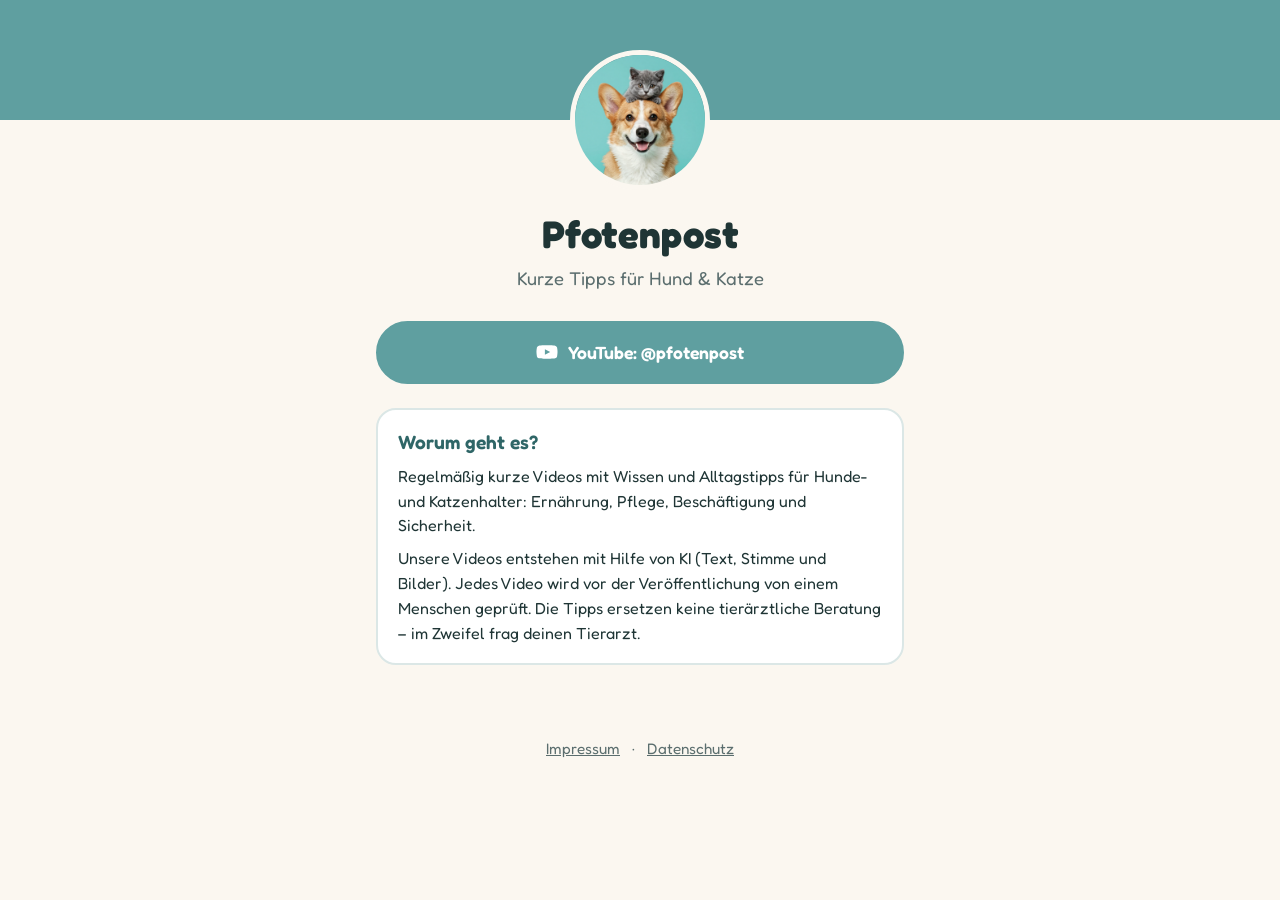
==== index.html @ e948f3a2 "Linkseite Pfotenpost: Start, Impressum, Datenschutz" ====
<!doctype html>
<html lang="de">
<head>
  <meta charset="utf-8">
  <meta name="viewport" content="width=device-width, initial-scale=1">
  <title>Pfotenpost – Kurze Tipps für Hund &amp; Katze</title>
  <meta name="description" content="Pfotenpost: kurze, geprüfte Tipps für Hunde- und Katzenhalter als YouTube Shorts.">
  <link rel="icon" href="assets/profilbild.png">
  <link rel="stylesheet" href="assets/stil.css">
</head>
<body>
  <div class="kopf"></div>
  <main>
    <div class="profil">
      <img src="assets/profilbild.png" alt="Pfotenpost: Corgi mit grauem Kätzchen auf dem Kopf">
      <h1>Pfotenpost</h1>
      <p class="unterzeile">Kurze Tipps für Hund &amp; Katze</p>
    </div>

    <a class="knopf haupt" href="https://www.youtube.com/@pfotenpost" rel="noopener">
      <svg viewBox="0 0 24 24" aria-hidden="true"><path fill="currentColor" d="M23 7.2a3 3 0 0 0-2.1-2.1C19 4.6 12 4.6 12 4.6s-7 0-8.9.5A3 3 0 0 0 1 7.2 31 31 0 0 0 .5 12a31 31 0 0 0 .5 4.8 3 3 0 0 0 2.1 2.1c1.9.5 8.9.5 8.9.5s7 0 8.9-.5a3 3 0 0 0 2.1-2.1 31 31 0 0 0 .5-4.8 31 31 0 0 0-.5-4.8ZM9.7 15.1V8.9L15.5 12l-5.8 3.1Z"/></svg>
      YouTube: @pfotenpost
    </a>
    <!-- TikTok-Knopf folgt, sobald der Kanal steht -->

    <section class="karte">
      <h2>Worum geht es?</h2>
      <p>Regelmäßig kurze Videos mit Wissen und Alltagstipps für Hunde- und Katzenhalter: Ernährung, Pflege,
        Beschäftigung und Sicherheit.</p>
      <p>Unsere Videos entstehen mit Hilfe von KI (Text, Stimme und Bilder). Jedes Video wird vor der
        Veröffentlichung von einem Menschen geprüft. Die Tipps ersetzen keine tierärztliche Beratung –
        im Zweifel frag deinen Tierarzt.</p>
    </section>
    <!-- Abschnitt „Produkte aus den Videos“ (Affiliate-Links mit Hinweis „Werbung“) folgt später -->
  </main>
  <footer>
    <a href="impressum.html">Impressum</a> · <a href="datenschutz.html">Datenschutz</a>
  </footer>
</body>
</html>
---- assets/stil.css ----
/* Pfotenpost – Linkseite. Keine externen Dateien, keine Cookies. Schrift: Fredoka (SIL OFL 1.1) */
@font-face {
  font-family: "Fredoka";
  src: url("fredoka.ttf") format("truetype");
  font-weight: 300 700;
  font-display: swap;
}

:root {
  --tuerkis: #5f9fa0;
  --tuerkis-dunkel: #2f6667;
  --orange: #e8913a;
  --creme: #fbf7f0;
  --text: #1f3535;
  --text-leise: #5b6e6e;
  --karte: #ffffff;
  --rand: #dbe7e6;
}

@media (prefers-color-scheme: dark) {
  :root {
    --creme: #142424;
    --text: #eef5f4;
    --text-leise: #a8bcbb;
    --karte: #1d3333;
    --rand: #2c4a4a;
    --tuerkis-dunkel: #8cc7c7;
  }
}

* { box-sizing: border-box; }

body {
  margin: 0;
  background: var(--creme);
  color: var(--text);
  font-family: "Fredoka", system-ui, -apple-system, "Segoe UI", sans-serif;
  font-weight: 400;
  line-height: 1.55;
}

.kopf {
  background: var(--tuerkis);
  height: 120px;
}

main {
  max-width: 560px;
  margin: -70px auto 0;
  padding: 0 16px 48px;
}

.profil { text-align: center; }

.profil img {
  width: 140px;
  height: 140px;
  border-radius: 50%;
  border: 5px solid var(--creme);
  object-fit: cover;
  background: var(--tuerkis);
}

h1 {
  font-weight: 700;
  font-size: 2.4rem;
  margin: 8px 0 0;
  letter-spacing: 0.01em;
}

.unterzeile {
  margin: 0 0 28px;
  color: var(--text-leise);
  font-size: 1.15rem;
}

.knopf {
  display: flex;
  align-items: center;
  justify-content: center;
  gap: 10px;
  padding: 16px 20px;
  margin: 0 0 12px;
  border-radius: 999px;
  background: var(--karte);
  border: 2px solid var(--rand);
  color: var(--text);
  text-decoration: none;
  font-weight: 600;
  font-size: 1.1rem;
  transition: transform 0.12s ease, border-color 0.12s ease;
}

.knopf:hover, .knopf:focus-visible { transform: translateY(-2px); border-color: var(--tuerkis); }
.knopf.haupt { background: var(--tuerkis); border-color: var(--tuerkis); color: #fff; }
.knopf svg { width: 22px; height: 22px; flex: none; }

.karte {
  background: var(--karte);
  border: 2px solid var(--rand);
  border-radius: 20px;
  padding: 18px 20px;
  margin: 24px 0 0;
}

.karte h2 { margin: 0 0 6px; font-size: 1.2rem; font-weight: 600; color: var(--tuerkis-dunkel); }
.karte p { margin: 0 0 8px; }
.karte p:last-child { margin-bottom: 0; }

.text h1 { font-size: 2rem; margin-top: 0; }
.text h2 { font-size: 1.25rem; font-weight: 600; margin: 28px 0 6px; color: var(--tuerkis-dunkel); }
.text main { margin-top: 0; padding-top: 24px; }
.text .kopf { height: 56px; }
.zurueck { display: inline-block; margin: 0 0 16px; color: var(--tuerkis-dunkel); }

a { color: var(--tuerkis-dunkel); }

footer {
  text-align: center;
  color: var(--text-leise);
  font-size: 0.95rem;
  padding: 24px 16px 40px;
}

footer a { color: var(--text-leise); margin: 0 8px; }
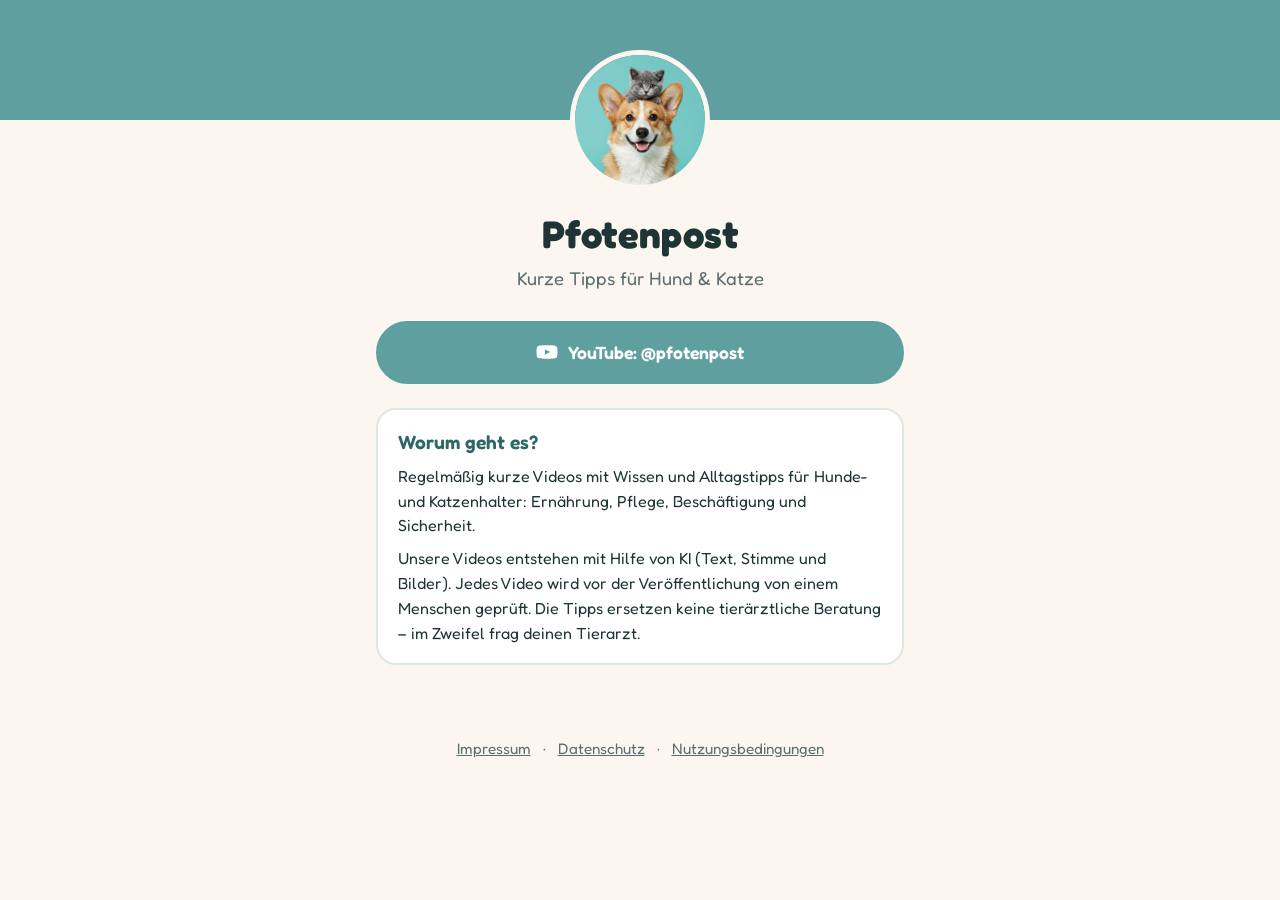
==== commit 5a883a15: "Nutzungsbedingungen ergänzt" ====
--- a/index.html
+++ b/index.html
@@ -34,7 +34,7 @@
     <!-- Abschnitt „Produkte aus den Videos“ (Affiliate-Links mit Hinweis „Werbung“) folgt später -->
   </main>
   <footer>
-    <a href="impressum.html">Impressum</a> · <a href="datenschutz.html">Datenschutz</a>
+    <a href="impressum.html">Impressum</a> · <a href="datenschutz.html">Datenschutz</a> · <a href="nutzungsbedingungen.html">Nutzungsbedingungen</a>
   </footer>
 </body>
 </html>
